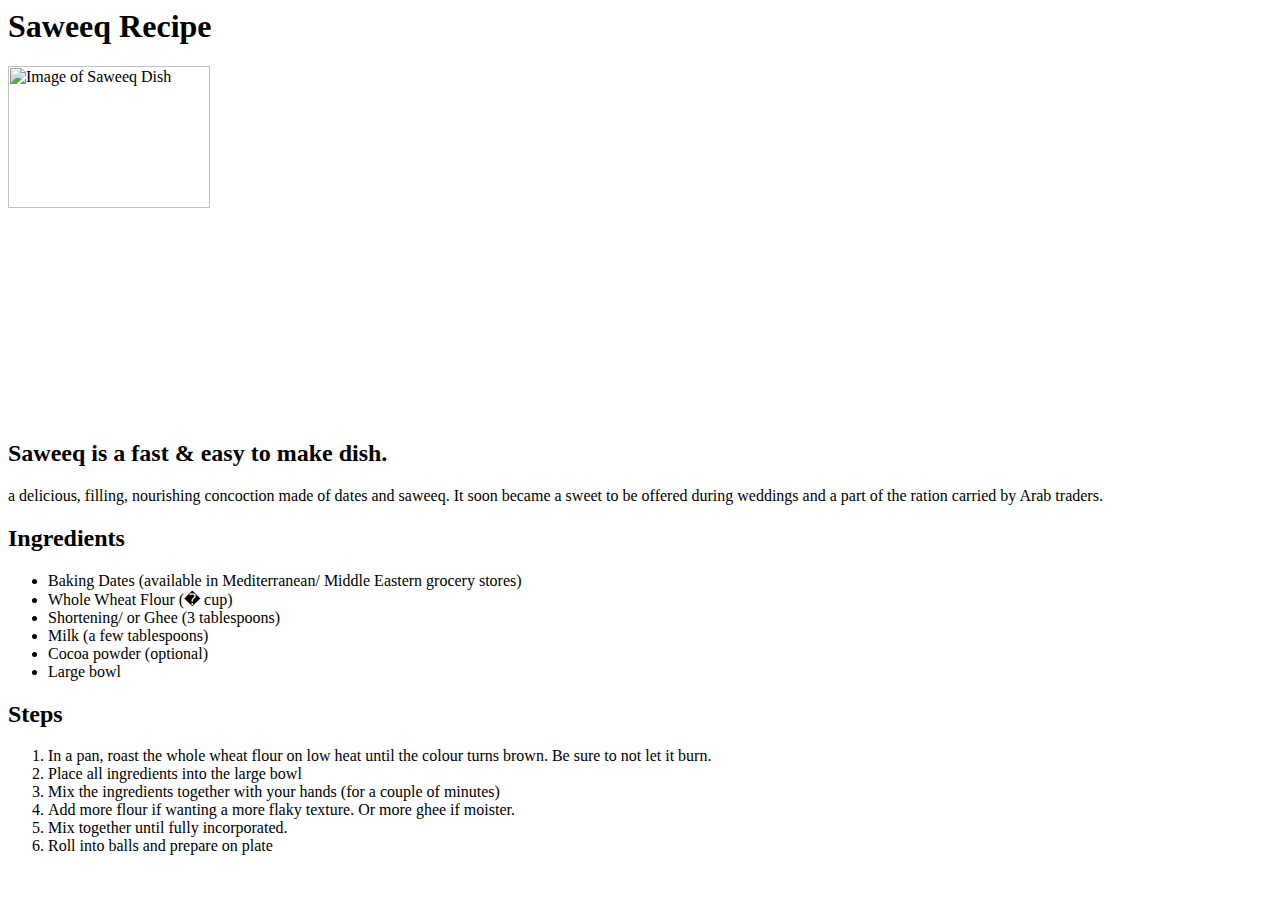
==== recipes/saweeq.html @ 7c7ccef1 "Add files via upload" ====
<DOCTYPE html>
<html>
	
<head>
</head>

<body>
	<h1>Saweeq Recipe</h1>
	<img src="../assets/saweeq.jpg" width="40%" alt="Image of Saweeq Dish">
	<h2>Saweeq is a fast & easy to make dish.</h2>
	<p> a delicious, filling, nourishing concoction made of dates and saweeq. It soon became a sweet to be offered during weddings and a part of the ration carried by Arab traders.</p>
	<h2>Ingredients</h2>
	<ul>
		<li>Baking Dates (available in Mediterranean/ Middle Eastern grocery stores) </li>

		<li>Whole Wheat Flour (� cup)</li>

		<li>Shortening/ or Ghee (3 tablespoons)</li>  

		<li>Milk (a few tablespoons)</li>

		<li>Cocoa powder (optional)</li>

		<li>Large bowl</li>
	</ul>

	<h2>Steps</h2>
	
	<ol>
		<li>In a pan, roast the whole wheat flour on low heat until the colour turns brown. Be sure to not let it burn. </li>
		<li>Place all ingredients into the large bowl </li>
		<li>Mix the ingredients together with your hands (for a couple of minutes)</li>
		<li>Add more flour if wanting a more flaky texture. Or more ghee if moister.</li>
		<li>Mix together until fully incorporated.</li>
		<li>Roll into balls and prepare on plate</li>
	</ol>
	
</body>

</html>
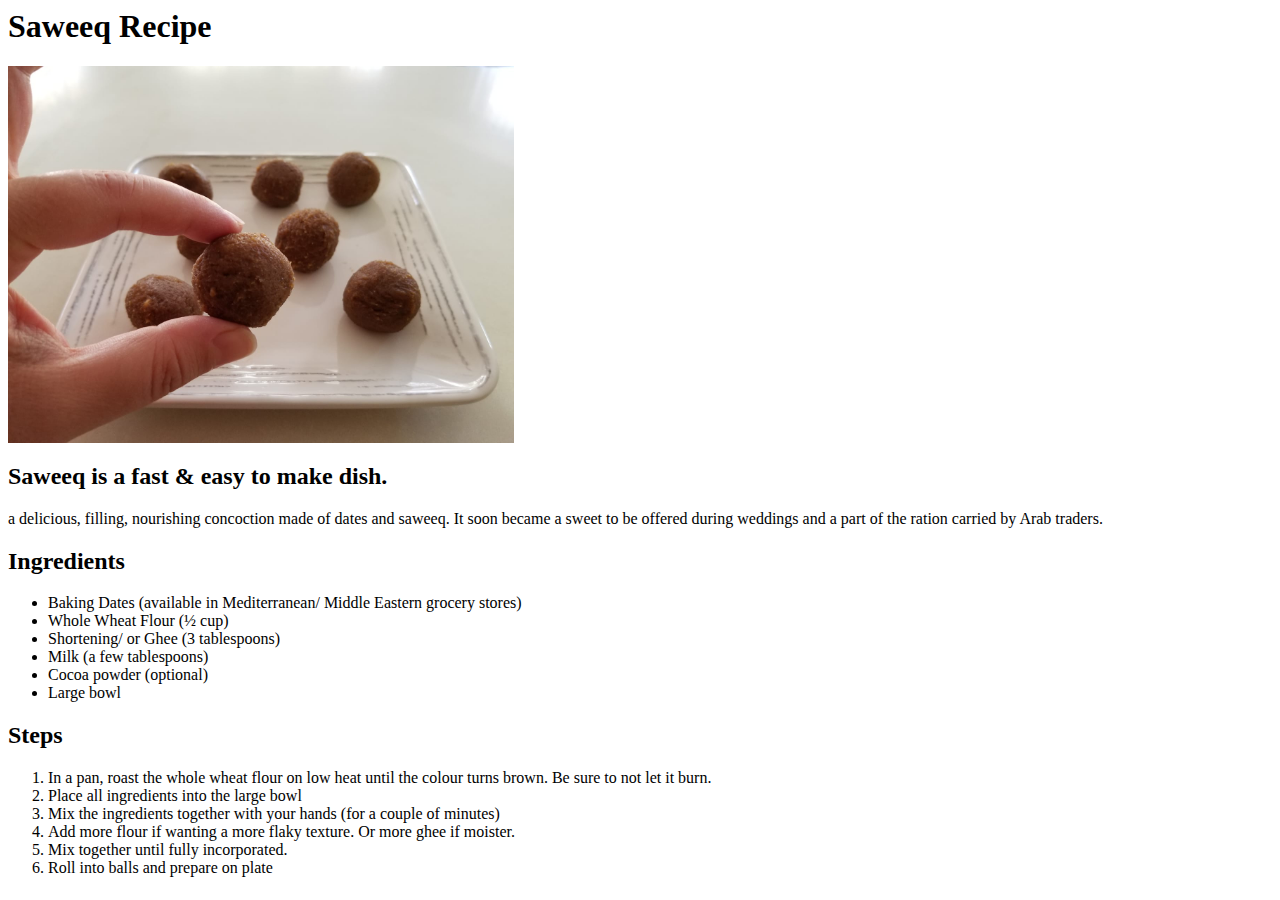
==== commit 25cf8f1d: "Update saweeq.html" ====
--- a/recipes/saweeq.html
+++ b/recipes/saweeq.html
@@ -8,14 +8,14 @@
 
 <body>
 	<h1>Saweeq Recipe</h1>
-	<img src="../assets/saweeq.jpg" width="40%" alt="Image of Saweeq Dish">
+	<img src="../assets/images/saweeq.jpg" width="40%" alt="Image of Saweeq Dish">
 	<h2>Saweeq is a fast & easy to make dish.</h2>
 	<p> a delicious, filling, nourishing concoction made of dates and saweeq. It soon became a sweet to be offered during weddings and a part of the ration carried by Arab traders.</p>
 	<h2>Ingredients</h2>
 	<ul>
 		<li>Baking Dates (available in Mediterranean/ Middle Eastern grocery stores) </li>
 
-		<li>Whole Wheat Flour (� cup)</li>
+		<li>Whole Wheat Flour (½ cup)</li>
 
 		<li>Shortening/ or Ghee (3 tablespoons)</li>  
 
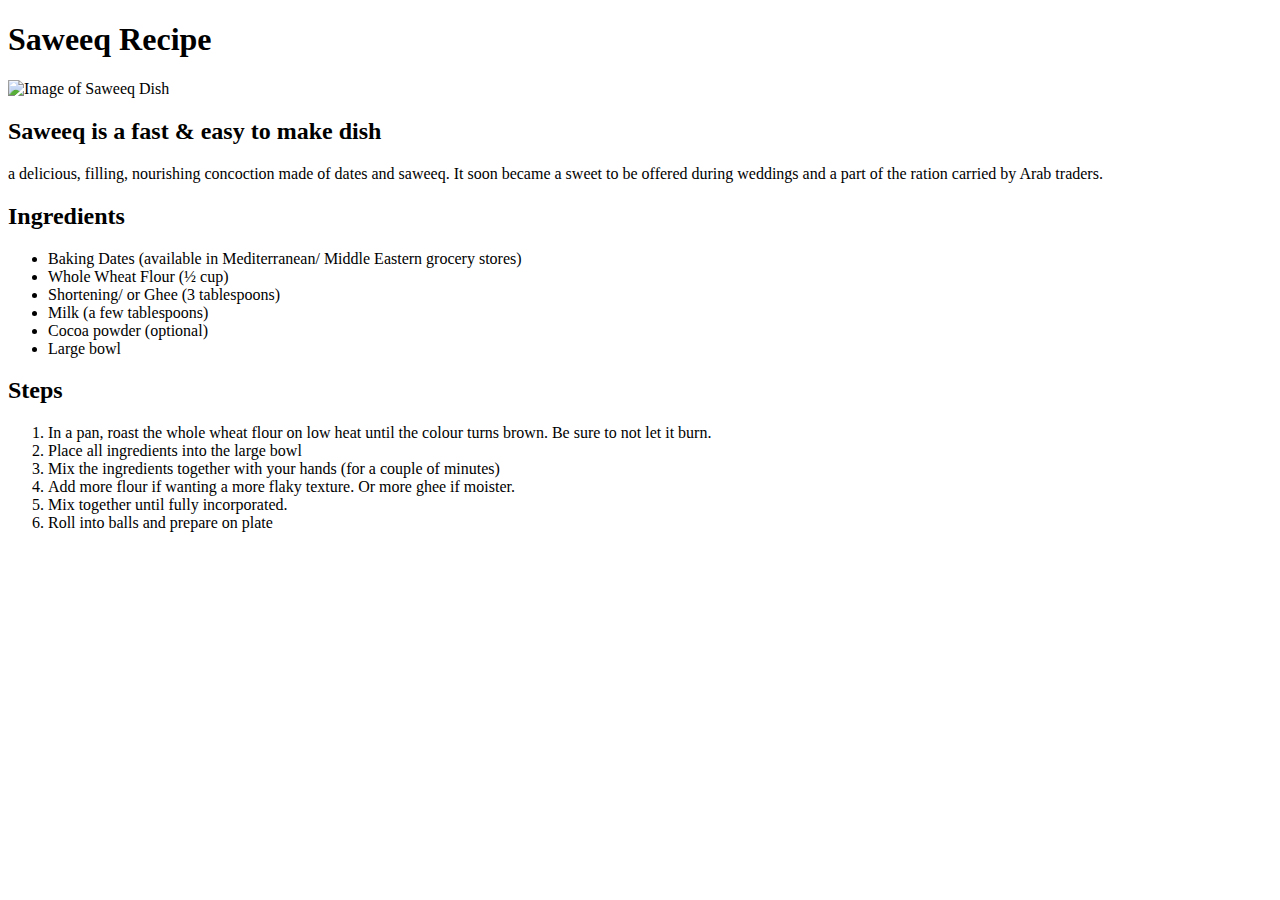
==== commit d314dba7: "Add Styling saweeq.html" ====
--- a/recipes/saweeq.html
+++ b/recipes/saweeq.html
@@ -1,16 +1,21 @@
-
-
-<DOCTYPE html>
-<html>
+<!DOCTYPE html>
+<html lang="en">
 	
 <head>
+	<title>Saweeq</title>
+	<link rel="stylesheet" href="../assets/stylesheets/styles.css">
 </head>
 
 <body>
-	<h1>Saweeq Recipe</h1>
-	<img src="../assets/images/saweeq.jpg" width="40%" alt="Image of Saweeq Dish">
-	<h2>Saweeq is a fast & easy to make dish.</h2>
+	<h1 class="heading">Saweeq Recipe</h1>
+	<img src="../assets/saweeq.jpg"  alt="Image of Saweeq Dish">
+	
+	<article>
+	<h2>Saweeq is a fast & easy to make dish</h2>
 	<p> a delicious, filling, nourishing concoction made of dates and saweeq. It soon became a sweet to be offered during weddings and a part of the ration carried by Arab traders.</p>
+	</article>
+	
+	<section>
 	<h2>Ingredients</h2>
 	<ul>
 		<li>Baking Dates (available in Mediterranean/ Middle Eastern grocery stores) </li>
@@ -25,7 +30,9 @@
 
 		<li>Large bowl</li>
 	</ul>
-
+	</section>
+	
+	<main>
 	<h2>Steps</h2>
 	
 	<ol>
@@ -36,7 +43,7 @@
 		<li>Mix together until fully incorporated.</li>
 		<li>Roll into balls and prepare on plate</li>
 	</ol>
-	
+	</main>
 </body>
 
 </html>
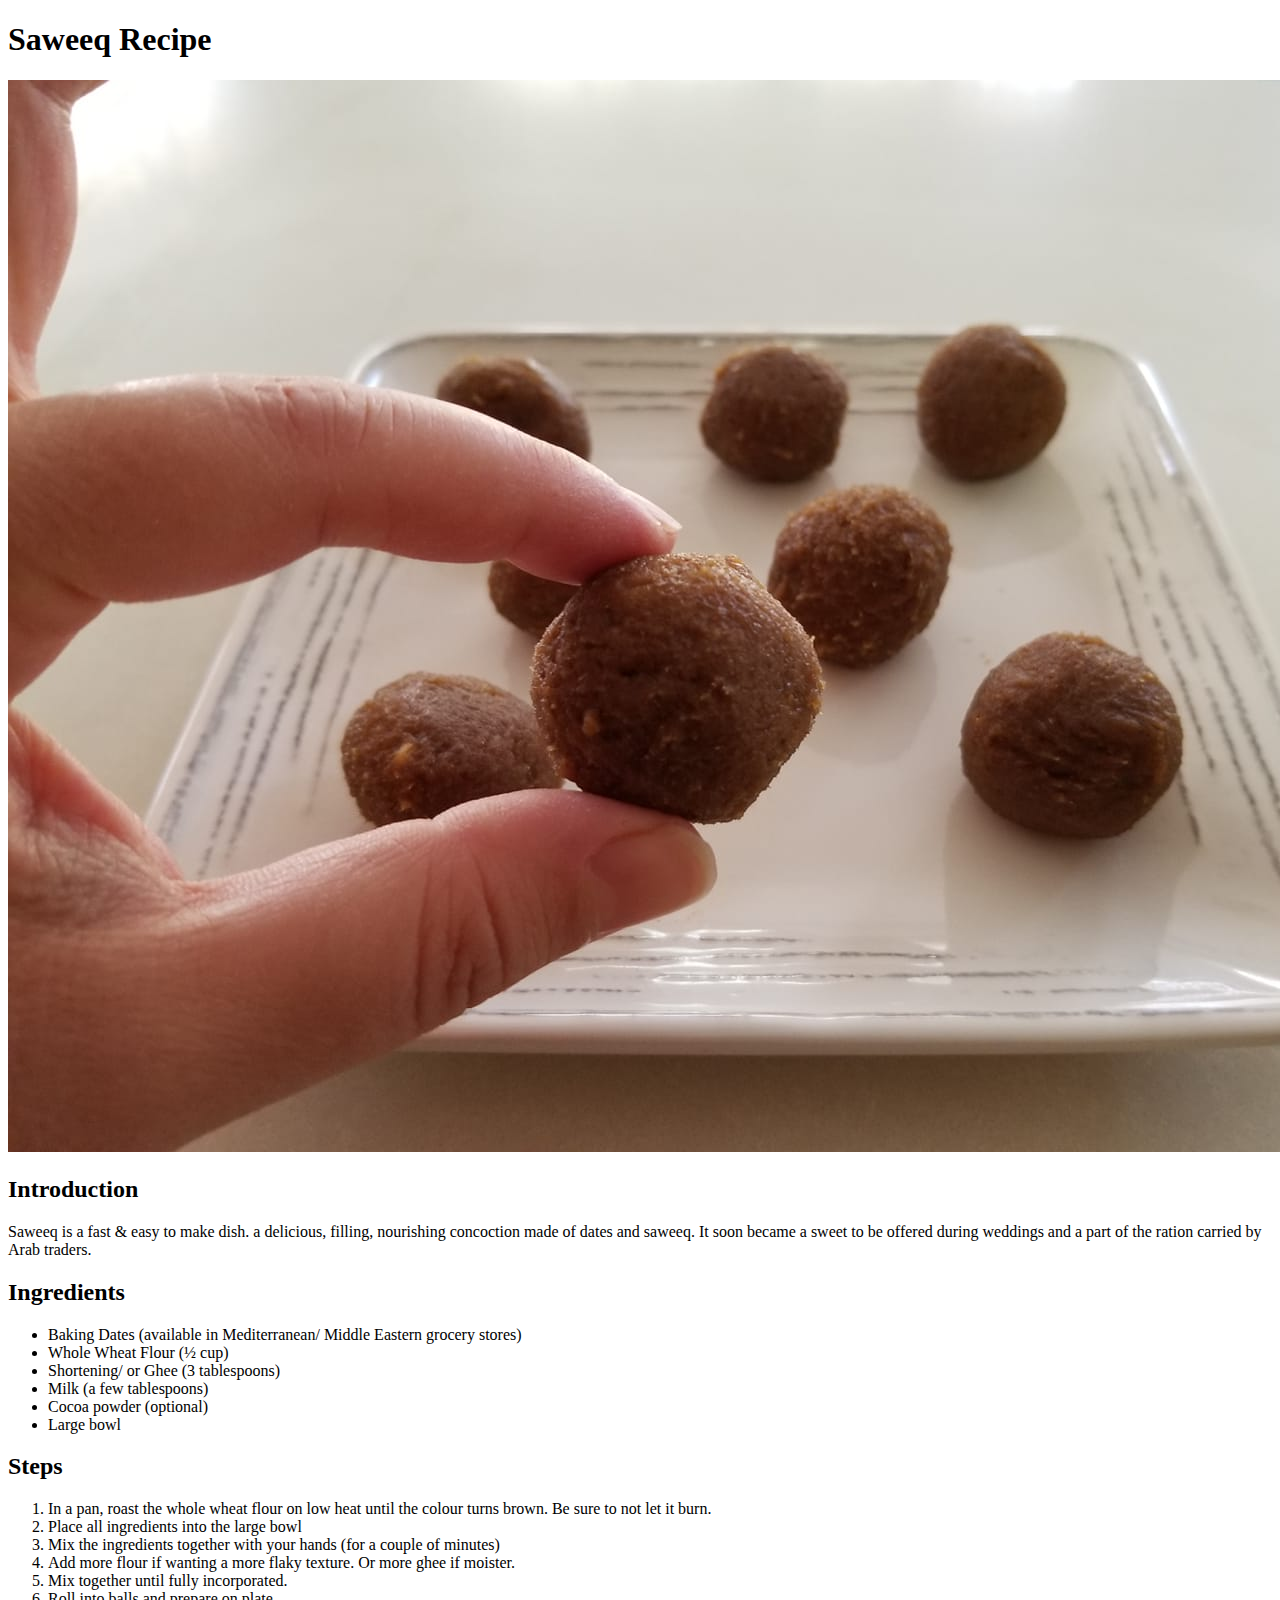
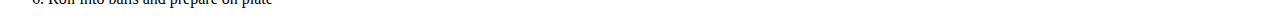
==== commit ba9395e3: "Update Introduction of Saweeq recipe" ====
--- a/recipes/saweeq.html
+++ b/recipes/saweeq.html
@@ -8,11 +8,11 @@
 
 <body>
 	<h1 class="heading">Saweeq Recipe</h1>
-	<img src="../assets/saweeq.jpg"  alt="Image of Saweeq Dish">
+	<img src="../assets/images/saweeq.jpg"  alt="Image of Saweeq Dish">
 	
 	<article>
-	<h2>Saweeq is a fast & easy to make dish</h2>
-	<p> a delicious, filling, nourishing concoction made of dates and saweeq. It soon became a sweet to be offered during weddings and a part of the ration carried by Arab traders.</p>
+	<h2>Introduction</h2>
+	<p> Saweeq is a fast & easy to make dish. a delicious, filling, nourishing concoction made of dates and saweeq. It soon became a sweet to be offered during weddings and a part of the ration carried by Arab traders.</p>
 	</article>
 	
 	<section>
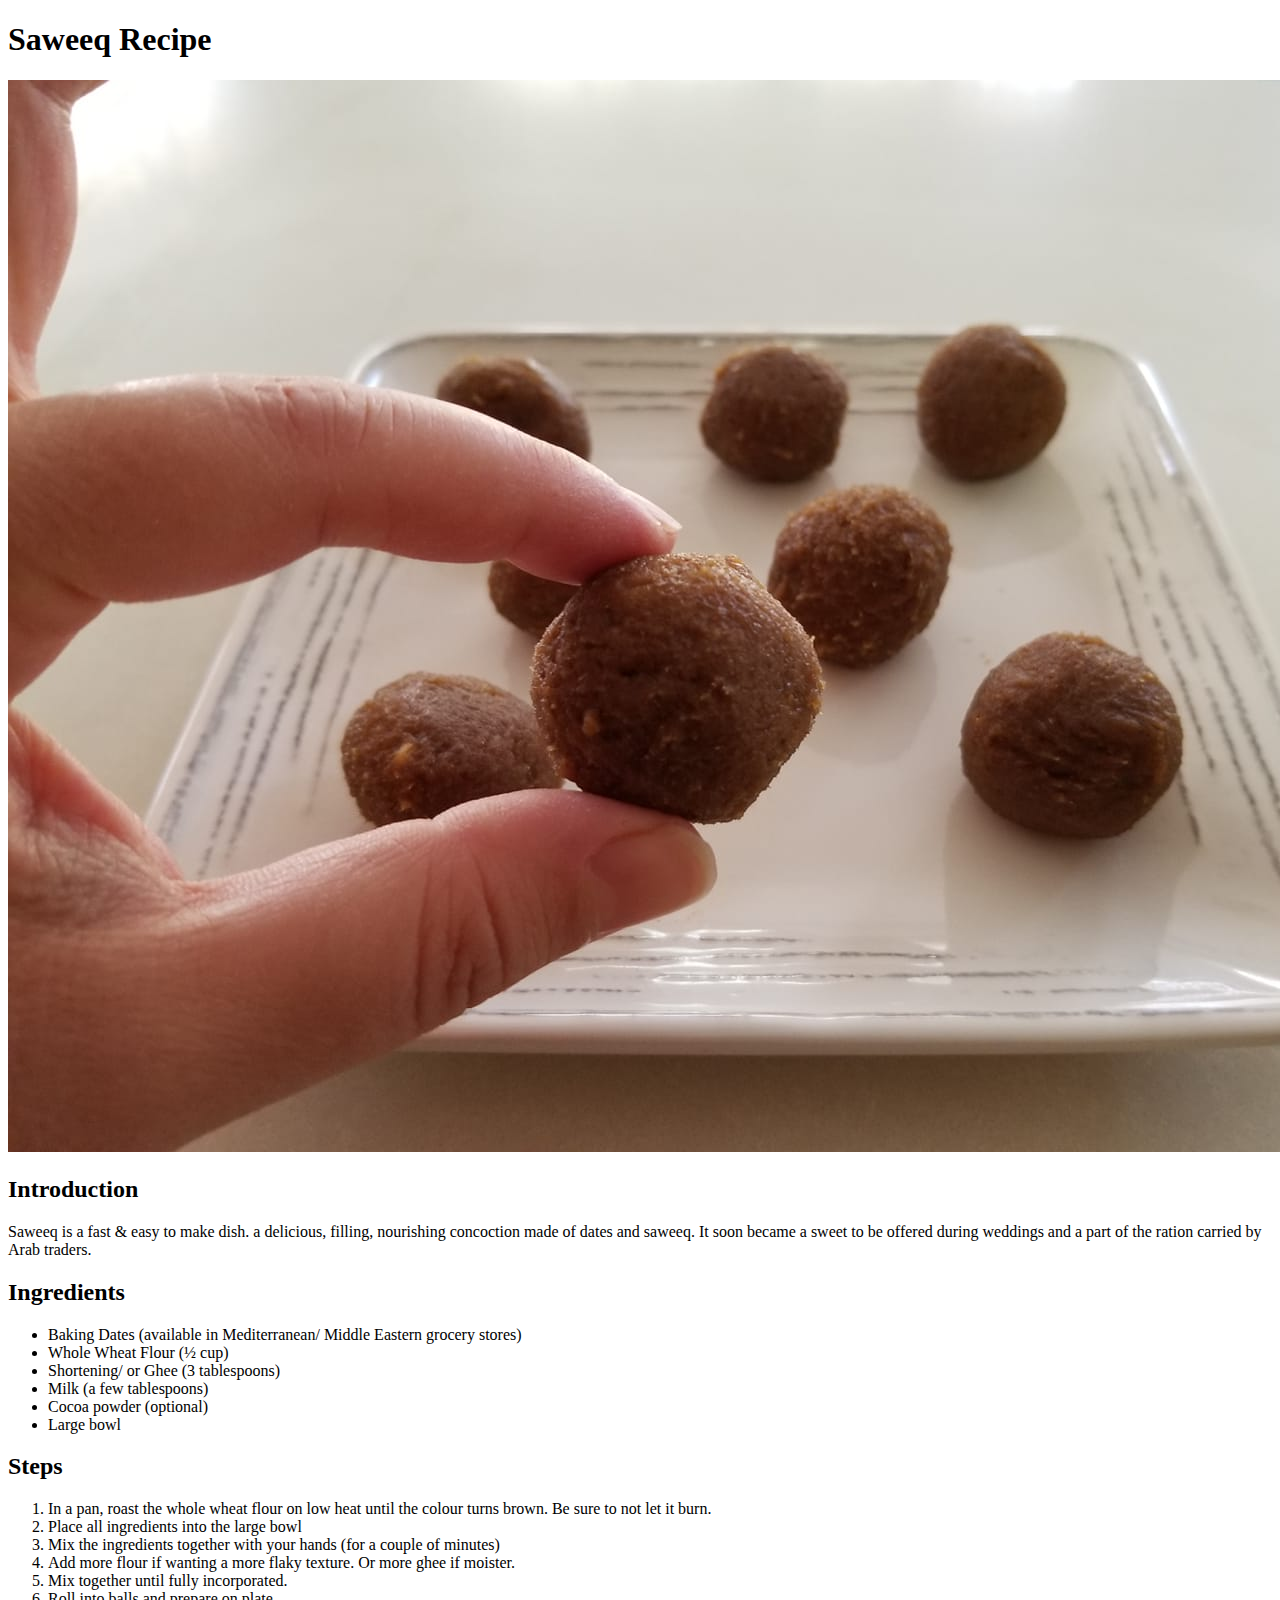
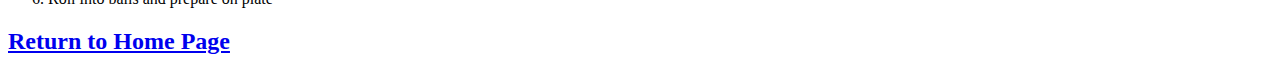
==== commit 525d1304: "Add Home Button" ====
--- a/recipes/saweeq.html
+++ b/recipes/saweeq.html
@@ -44,6 +44,7 @@
 		<li>Roll into balls and prepare on plate</li>
 	</ol>
 	</main>
+	<footer><a href="../index.html"><h2>Return to Home Page</h2></a></footer>
 </body>
 
 </html>
